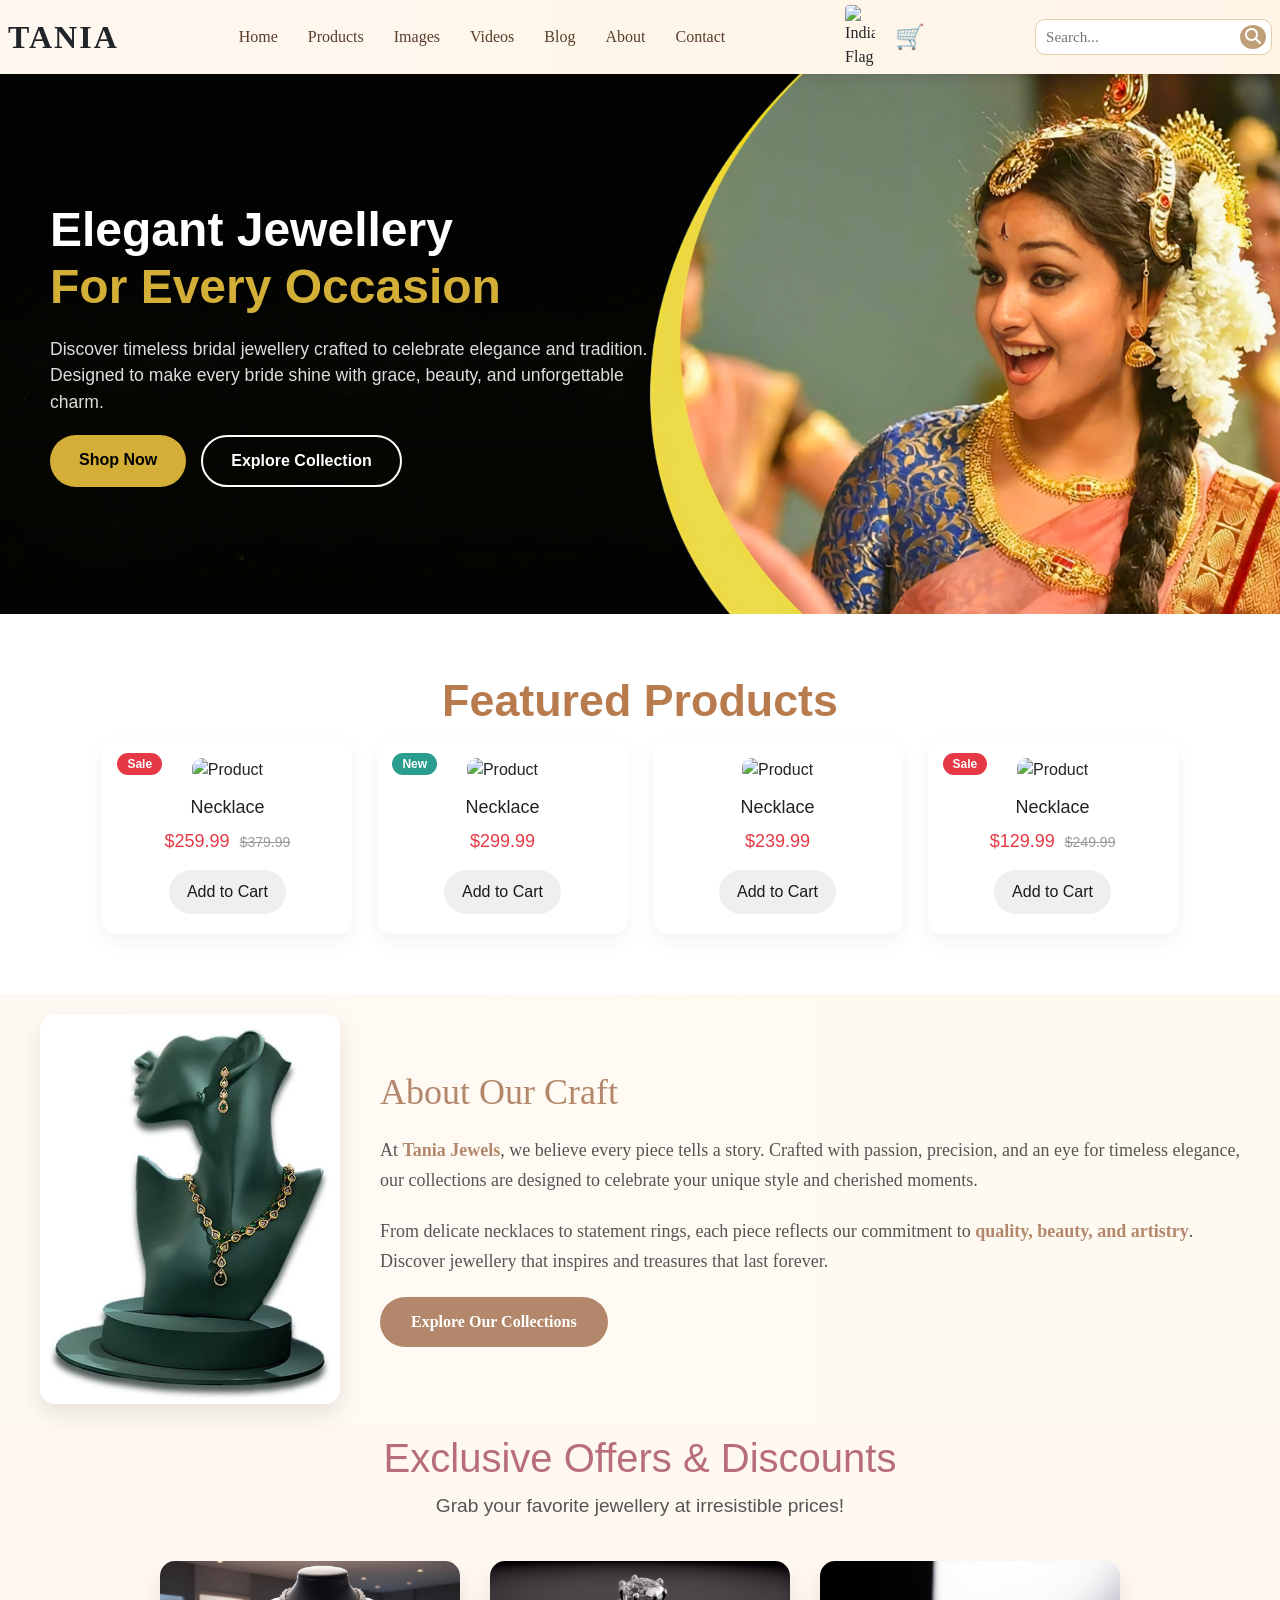
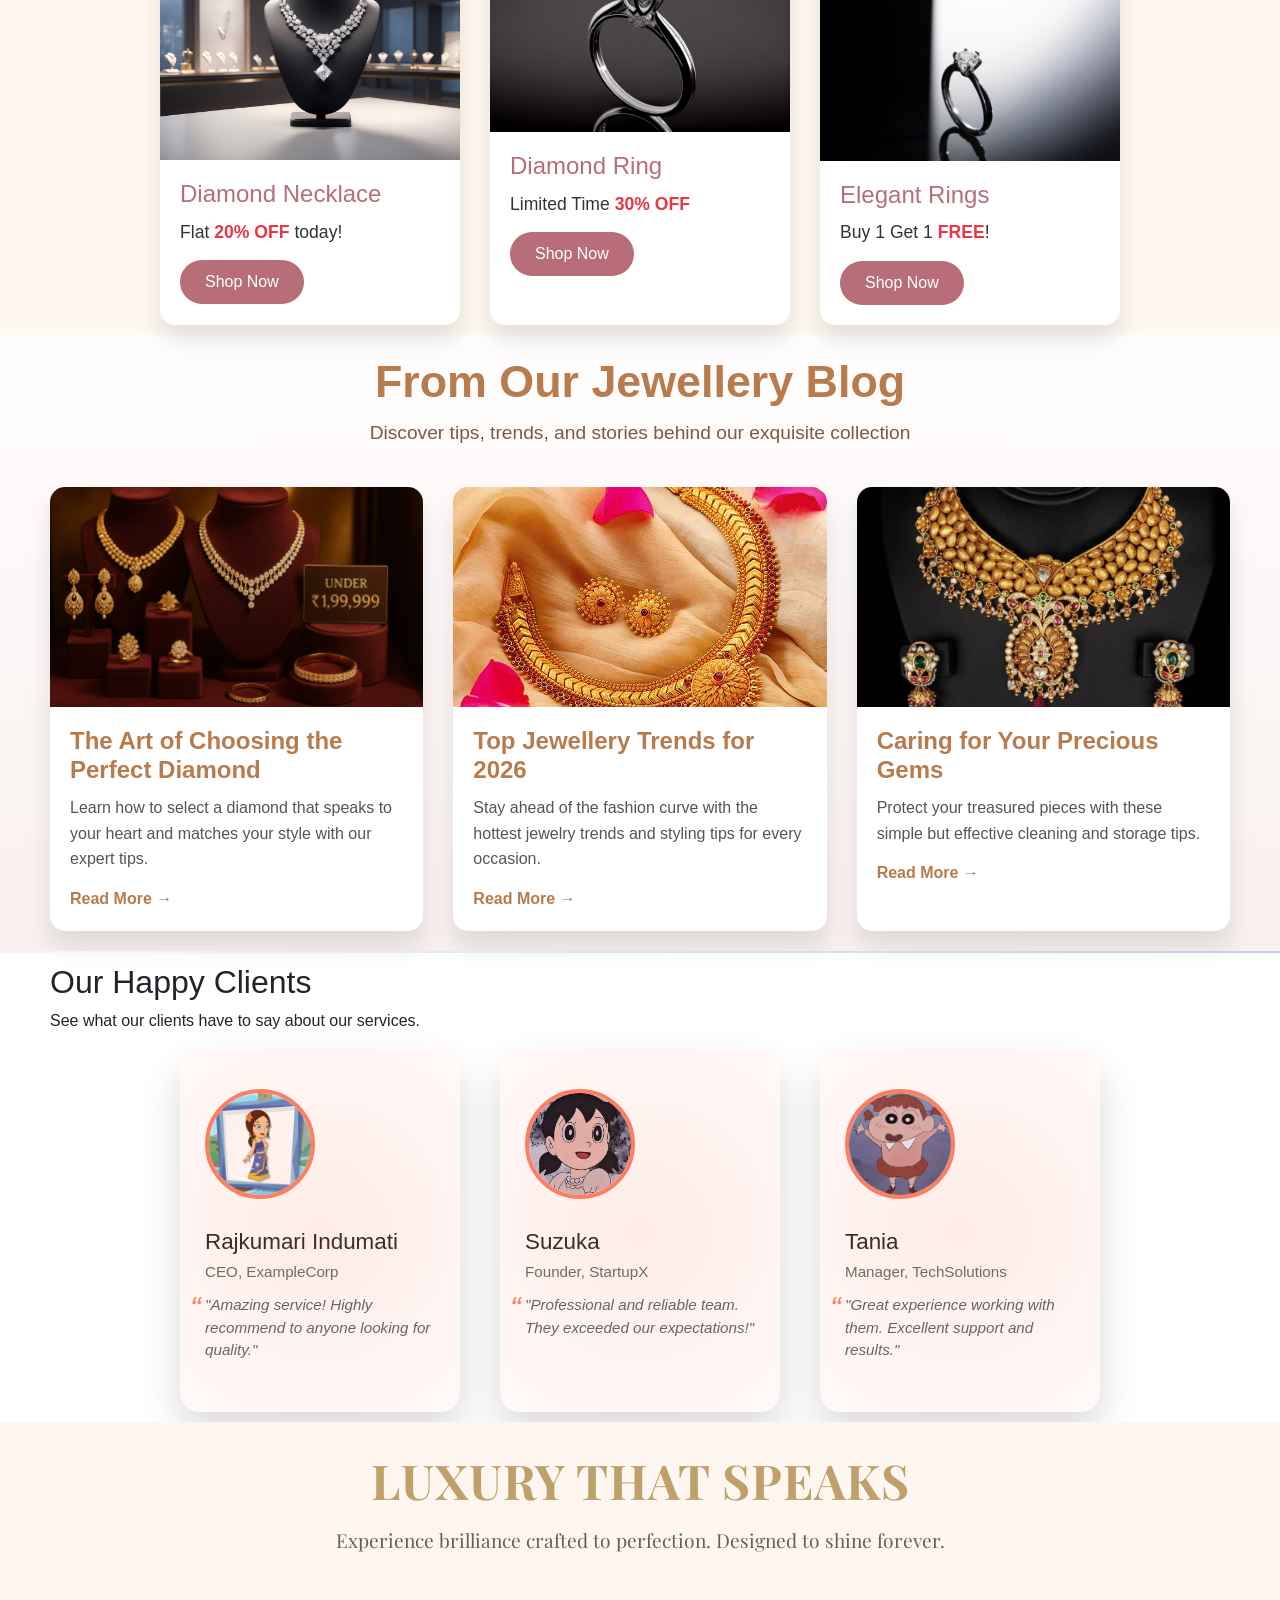
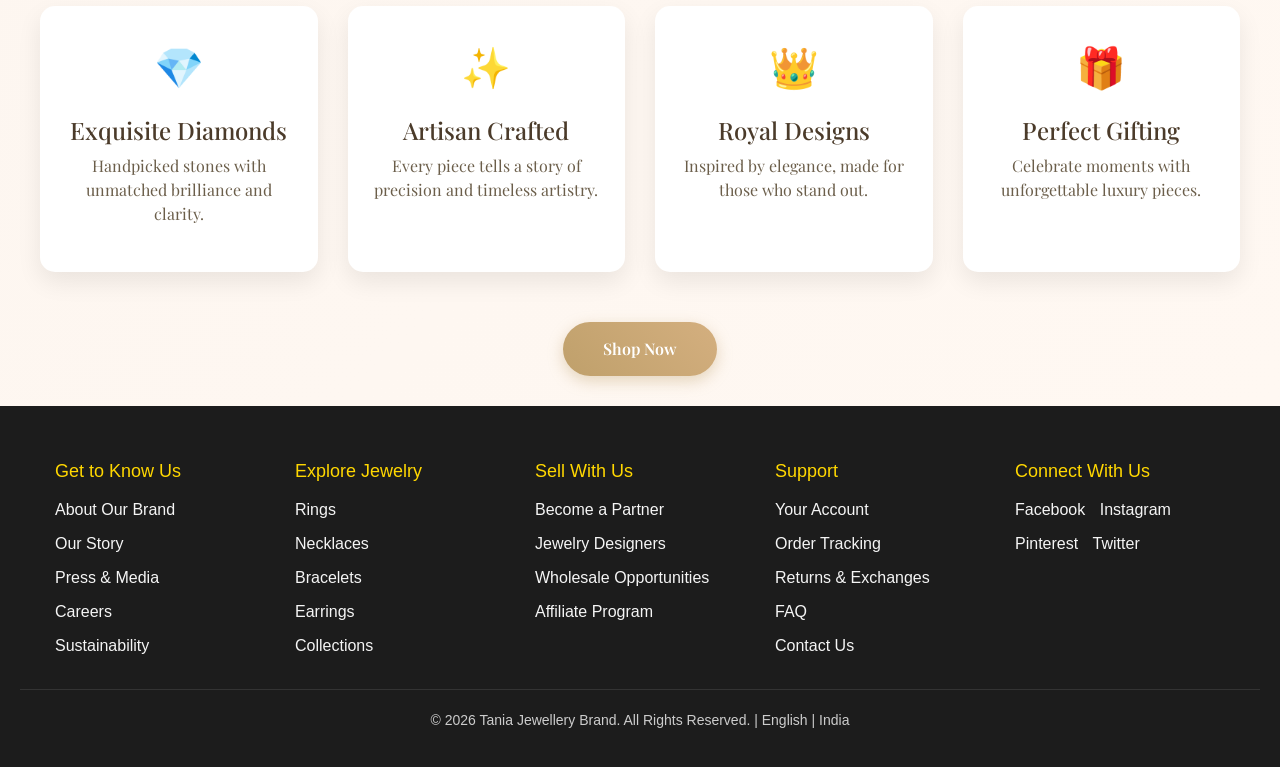
==== index.html @ fa555955 "Online Jewellery Shop" ====
<!DOCTYPE html>
<html>

<head>
  <!-- Basic -->
  <meta charset="utf-8" />
  <meta http-equiv="X-UA-Compatible" content="IE=edge" />
  <!-- Mobile Metas -->
  <meta name="viewport" content="width=device-width, initial-scale=1, shrink-to-fit=no" />
  <!-- Site Metas -->
  <link rel="icon" href="images/favicon.png" type="image/gif" />
  <meta name="keywords" content="" />
  <meta name="description" content="" />
  <meta name="author" content="" />

  <title>Tania Jewellers</title>

  <!-- bootstrap core css -->
  <link rel="stylesheet" type="text/css" href="css/bootstrap.css" />
  <!-- font awesome style -->
  <link href="css/font-awesome.min.css" rel="stylesheet" />
  <!-- Custom styles for this template -->
  <link href="css/style.css" rel="stylesheet" />

  <link rel="stylesheet" href="https://cdnjs.cloudflare.com/ajax/libs/font-awesome/6.4.0/css/all.min.css">

</head>

<body>

  <!-- Nav var section-->
  <nav class="navbar">
    <a class="logo">Tania</a>
    
    <ul class="nav-links">
        <li><a href="index.html">Home</a></li>
        <li><a href="shop.html">Products</a></li>
        <li><a href="images.html">Images</a></li>
        <li><a href="videos.html">Videos</a></li>
        <li><a href="blog.html">Blog</a></li>
        <li><a href="about.html">About</a></li>
        <li><a href="contact.html">Contact</a></li>
    </ul>
    
    <div class="nav-icons">
        <img src="https://upload.wikimedia.org/wikipedia/en/4/41/Flag_of_India.svg" alt="Indian Flag" class="flag-icon">
        <a href="shop.html" class="cart-icon">🛒</a>
    </div>

    <div class="search-box">
      <form action="search.html" method="get">
          <input type="text" name="query" placeholder="Search...">
          <button type="submit"><i class="fas fa-search"></i></button>
      </form>
  </div>
  </nav>

  <!-- slider section -->
  <section class="slider_section">
    <div class="slider_bg_box">
      <img src="images/Slider1.jpeg" alt="Jewellery Collection">
      <div class="overlay"></div>
    </div>
  
    <div class="container">
      <div class="slider_content">
        <h1 class="slider_title">
          Elegant Jewellery <br><span>For Every Occasion</span>
        </h1>
  
        <p class="slider_text">
          Discover timeless bridal jewellery crafted to celebrate elegance and tradition. 
          Designed to make every bride shine with grace, beauty, and unforgettable charm.
        </p>
  
        <div class="slider_buttons">
          <a href="shop.html" class="btn primary-btn">Shop Now</a>
          <a href="#" class="btn secondary-btn">Explore Collection</a>
        </div>
      </div>
    </div>
  </section>
  <!-- end slider section -->

  <!-- shop section -->

  <section class="products">
    <h2 class="section-title">Featured Products</h2>
  
    <div class="product-container">
  
      <!-- Product Card -->
      <div class="product-card">
        <span class="badge">Sale</span>
        <img src="images/a4.png" alt="Product">
        <h3>Necklace</h3>
        <p class="price">$259.99 <span>$379.99</span></p>
        <button>Add to Cart</button>
      </div>
  
      <div class="product-card">
        <span class="badge new">New</span>
        <img src="images/a3.png" alt="Product">
        <h3>Necklace</h3>
        <p class="price">$299.99</p>
        <button>Add to Cart</button>
      </div>
  
      <div class="product-card">
        <img src="images/a2.png" alt="Product">
        <h3>Necklace</h3>
        <p class="price">$239.99</p>
        <button>Add to Cart</button>
      </div>
  
      <div class="product-card">
        <span class="badge">Sale</span>
        <img src="images/a1.png" alt="Product">
        <h3>Necklace</h3>
        <p class="price">$129.99 <span>$249.99</span></p>
        <button>Add to Cart</button>
      </div>
  
    </div>
  </section>

  <!-- end shop section -->

  <!-- about section -->

  <section class="about-section">
    <div class="about-container">
        <div class="about-image">
            <img src="images/about.jpeg" alt="Elegant Jewelry Collection">
        </div>
        <div class="about-content">
            <h2>About Our Craft</h2>
            <p>
                At <span class="highlight">Tania Jewels</span>, we believe every piece tells a story. 
                Crafted with passion, precision, and an eye for timeless elegance, our collections are designed 
                to celebrate your unique style and cherished moments.
            </p>
            <p>
                From delicate necklaces to statement rings, each piece reflects our commitment to 
                <span class="highlight">quality, beauty, and artistry</span>. Discover jewellery that inspires 
                and treasures that last forever.
            </p>
            <a href="#collections" class="btn">Explore Our Collections</a>
        </div>
    </div>
  </section>

  <!-- end about section -->

  <!-- offer section -->

  <section class="offer-section">
    <div class="offer-header">
      <h2>Exclusive Offers & Discounts</h2>
      <p>Grab your favorite jewellery at irresistible prices!</p>
    </div>
  
    <div class="offer-cards">
      <div class="offer-card">
        <img src="images/O11.jpg" alt="Diamond Necklace">
        <div class="offer-info">
          <h3>Diamond Necklace</h3>
          <p>Flat <span>20% OFF</span> today!</p>
          <a href="#" class="shop-btn">Shop Now</a>
        </div>
      </div>
  
      <div class="offer-card">
        <img src="images/O12.jpg" alt="Gold Ring">
        <div class="offer-info">
          <h3>Diamond Ring</h3>
          <p>Limited Time <span>30% OFF</span></p>
          <a href="#" class="shop-btn">Shop Now</a>
        </div>
      </div>
  
      <div class="offer-card">
        <img src="images/O13.jpg" alt="Elegant Earrings">
        <div class="offer-info">
          <h3>Elegant Rings</h3>
          <p>Buy 1 Get 1 <span>FREE</span>!</p>
          <a href="#" class="shop-btn">Shop Now</a>
        </div>
      </div>
    </div>
  </section>

  <!-- end offer section -->

  <!-- blog section -->

  <section class="blog-section">
    <div class="container">
      <h2 class="section-title">From Our Jewellery Blog</h2>
      <p class="section-subtitle">Discover tips, trends, and stories behind our exquisite collection</p>
  
      <div class="blog-cards">
        <article class="blog-card">
          <img src="images/b1.jpeg" alt="Diamond necklace">
          <div class="blog-content">
            <h3 class="blog-title">The Art of Choosing the Perfect Diamond</h3>
            <p class="blog-excerpt">Learn how to select a diamond that speaks to your heart and matches your style with our expert tips.</p>
            <a href="#" class="read-more">Read More →</a>
          </div>
        </article>
  
        <article class="blog-card">
          <img src="images/b2.jpeg" alt="Gold bracelet">
          <div class="blog-content">
            <h3 class="blog-title">Top Jewellery Trends for 2026</h3>
            <p class="blog-excerpt">Stay ahead of the fashion curve with the hottest jewelry trends and styling tips for every occasion.</p>
            <a href="#" class="read-more">Read More →</a>
          </div>
        </article>
  
        <article class="blog-card">
          <img src="images/b3.jpeg" alt="Emerald ring">
          <div class="blog-content">
            <h3 class="blog-title">Caring for Your Precious Gems</h3>
            <p class="blog-excerpt">Protect your treasured pieces with these simple but effective cleaning and storage tips.</p>
            <a href="#" class="read-more">Read More →</a>
          </div>
        </article>
  
      </div>
    </div>
  </section>

  <!-- end blog section -->
  <!-- client section -->

  <section class="clients-section"></section>
  <div class="container">
    <h2>Our Happy Clients</h2>
    <p>See what our clients have to say about our services.</p>
    <div class="clients-grid">
      <div class="client-card">
        <img src="images/Client1.png" alt="Client 1">
        <h3>Rajkumari Indumati</h3>
        <p>CEO, ExampleCorp</p>
        <p class="testimonial">"Amazing service! Highly recommend to anyone looking for quality."</p>
      </div>
      <div class="client-card">
        <img src="images/Client2.png" alt="Client 2">
        <h3>Suzuka</h3>
        <p>Founder, StartupX</p>
        <p class="testimonial">"Professional and reliable team. They exceeded our expectations!"</p>
      </div>
      <div class="client-card">
        <img src="images/Client3.png" alt="Client 3">
        <h3>Tania</h3>
        <p>Manager, TechSolutions</p>
        <p class="testimonial">"Great experience working with them. Excellent support and results."</p>
      </div>
    </div>
  </div>
</section>

  <!-- end client section -->

  <!-- info section -->
  <section class="luxury-info">
    <div class="luxury-overlay"></div>
  
    <div class="luxury-container">
      <h2 class="luxury-title">Luxury That Speaks</h2>
      <p class="luxury-subtitle">
        Experience brilliance crafted to perfection. Designed to shine forever.
      </p>
  
      <div class="luxury-grid">
        
        <div class="lux-card">
          <div class="icon">💎</div>
          <h3>Exquisite Diamonds</h3>
          <p>Handpicked stones with unmatched brilliance and clarity.</p>
        </div>
  
        <div class="lux-card">
          <div class="icon">✨</div>
          <h3>Artisan Crafted</h3>
          <p>Every piece tells a story of precision and timeless artistry.</p>
        </div>
  
        <div class="lux-card">
          <div class="icon">👑</div>
          <h3>Royal Designs</h3>
          <p>Inspired by elegance, made for those who stand out.</p>
        </div>
  
        <div class="lux-card">
          <div class="icon">🎁</div>
          <h3>Perfect Gifting</h3>
          <p>Celebrate moments with unforgettable luxury pieces.</p>
        </div>
  
      </div>
  
      <a href="shop.html" class="luxury-btn">Shop Now</a>
    </div>
  </section>

  <!-- end info_section -->


  <!-- footer section -->
  <footer class="footer">
    <div class="footer-container">
  
      <!-- Get to Know Us -->
      <div class="footer-column">
        <h4>Get to Know Us</h4>
        <ul>
          <li><a href="about.html">About Our Brand</a></li>
          <li><a href="#">Our Story</a></li>
          <li><a href="#">Press & Media</a></li>
          <li><a href="#">Careers</a></li>
          <li><a href="#">Sustainability</a></li>
        </ul>
      </div>
  
      <!-- Explore Jewelry -->
      <div class="footer-column">
        <h4>Explore Jewelry</h4>
        <ul>
          <li><a href="#">Rings</a></li>
          <li><a href="#">Necklaces</a></li>
          <li><a href="#">Bracelets</a></li>
          <li><a href="#">Earrings</a></li>
          <li><a href="#">Collections</a></li>
        </ul>
      </div>
  
      <!-- Sell With Us -->
      <div class="footer-column">
        <h4>Sell With Us</h4>
        <ul>
          <li><a href="#">Become a Partner</a></li>
          <li><a href="#">Jewelry Designers</a></li>
          <li><a href="#">Wholesale Opportunities</a></li>
          <li><a href="#">Affiliate Program</a></li>
        </ul>
      </div>
  
      <!-- Support -->
      <div class="footer-column">
        <h4>Support</h4>
        <ul>
          <li><a href="#">Your Account</a></li>
          <li><a href="#">Order Tracking</a></li>
          <li><a href="#">Returns & Exchanges</a></li>
          <li><a href="#">FAQ</a></li>
          <li><a href="contact.html">Contact Us</a></li>
        </ul>
      </div>
  
      <!-- Connect With Us -->
      <div class="footer-column">
        <h4>Connect With Us</h4>
        <ul class="social">
          <li><a href="#">Facebook</a></li>
          <li><a href="#">Instagram</a></li>
          <li><a href="#">Pinterest</a></li>
          <li><a href="#">Twitter</a></li>
        </ul>
      </div>
      
    </div>
  
    <!-- Footer Bottom -->
    <div class="footer-bottom">
      <p>&copy; 2026 Tania Jewellery Brand. All Rights Reserved. | English | India</p>
    </div>
  </footer>
  <!-- footer section -->


  <!-- jQery -->
  <script src="js/jquery-3.4.1.min.js"></script>
  <!-- bootstrap js -->
  <script src="js/bootstrap.js"></script>
  <!-- custom js -->
  <script src="js/custom.js"></script>

</body>

</html>
---- css/style.css ----
@import url("https://fonts.googleapis.com/css2?family=Playfair+Display:wght@400;500;600;700&family=Poppins:wght@400;500;600;700&display=swap");
/* fonts import */
@import url("../fonts/octin_sports_rg.ttf");

/* Reset some default styles */
* {
  margin: 0;
  padding: 0;
  box-sizing: border-box;
}

body {
  font-family: Arial, sans-serif;
}

/* --- Navbar Container --- */
.navbar {
  display: flex;
  align-items: center;
  justify-content: space-between;
  padding: 5px 8px;
  background: linear-gradient(90deg, #fff8f0, #fff4e6); /* soft jewelry-like gradient */
  box-shadow: 0 4px 12px rgba(0,0,0,0.1);
  font-family: 'Georgia', serif; /* elegant serif font */
}

/* --- Logo --- */
.logo {
  font-size: 2rem;
  font-weight: bold;
  color: #bfa078; /* gold-tone color */
  text-transform: uppercase;
  letter-spacing: 2px;
}

/* --- Navigation Links --- */
.nav-links {
  list-style: none;
  display: flex;
  gap: 10px;
  margin: 0;
  padding: 0;
}

.nav-links li a {
  text-decoration: none;
  font-size: 1rem;
  color: #5a3e2b; /* chocolate-brown text for elegance */
  padding: 8px 10px;
  border-radius: 6px;
  transition: background 0.3s, color 0.3s;
}

.nav-links li a:hover {
  background-color: #bfa078; /* gold highlight on hover */
  color: #fff;
}

/* --- Icons Section --- */
.nav-icons {
  display: flex;
  align-items: center;
  gap: 20px;
}

.flag-icon {
  width: 30px;
  height: auto;
  border-radius: 4px;
}

.cart-icon {
  font-size: 1.5rem;
  color: #5a3e2b;
  text-decoration: none;
}

/* --- Search Box --- */
.search-box form {
  display: flex;
  align-items: center;
  border: 1px solid #e0cda9;
  border-radius: 10px;
  padding: 5px 5px;
  background-color: #fff;
}

.search-box input {
  border: none;
  outline: none;
  padding: 0px 5px;
  border-radius: 5px;
  font-size: 0.95rem;
  color: #5a3e2b;
}

.search-box button {
  background-color: #bfa078;
  border: none;
  color: #fff;
  padding: 0px 5px;
  border-radius: 50%;
  font-size: 1rem;
  cursor: pointer;
}

/* --- Responsive --- */
@media (max-width: 1024px) {
  .nav-links {
      gap: 20px;
  }

  .search-box input {
      width: 100px;
  }
}

@media (max-width: 768px) {
  .navbar {
      flex-direction: column;
      align-items: flex-start;
      padding: 15px 20px;
  }

  .nav-links {
      flex-wrap: wrap;
      gap: 15px;
      margin-top: 10px;
  }

  .nav-icons {
      margin-top: 10px;
      gap: 15px;
  }

  .search-box {
      margin-top: 10px;
      width: 100%;
  }

  .search-box input {
      flex: 1;
  }
}

/* slider section */
.slider_section {
  position: relative;
  height: 60vh; /* was 100vh */
  min-height: 400px; /* keeps it usable on small screens */
  display: flex;
  align-items: center;
  color: #fff;
  overflow: hidden;
}

.slider_bg_box {
  position: absolute;
  width: 100%;
  height: 100%;
  z-index: -1;
}

.slider_bg_box img {
  width: 100%;
  height: 100%;
  object-fit: cover; 
}

.slider_bg_box .overlay {
  position: absolute;
  width: 100%;
  height: 100%;
  background: linear-gradient(to right, rgba(0,0,0,0.7), rgba(0,0,0,0.2));
}

.container {
  max-width: 1200px;
  margin: auto;
  padding: 10px;
}

.slider_content {
  max-width: 600px;
  animation: fadeInUp 1s ease-in-out;
}

.slider_title {
  font-size: 3rem;
  font-weight: 700;
  line-height: 1.2;
}

.slider_title span {
  color: #d4af37; /* gold accent */
}

.slider_text {
  margin: 20px 0;
  font-size: 1.1rem;
  color: #ddd;
}

.slider_buttons {
  display: flex;
  gap: 15px;
}

.btn {
  padding: 12px 28px;
  border-radius: 30px;
  text-decoration: none;
  font-weight: 600;
  transition: 0.3s ease;
}

.primary-btn {
  background: #d4af37;
  color: #000;
}

.primary-btn:hover {
  background: #b8962e;
}

.secondary-btn {
  border: 2px solid #fff;
  color: #fff;
}

.secondary-btn:hover {
  background: #fff;
  color: #000;
}

/* Animation */
@keyframes fadeInUp {
  from {
    opacity: 0;
    transform: translateY(30px);
  }
  to {
    opacity: 1;
    transform: translateY(0);
  }
}

/* end slider section */

/* start shop section */

.products {
  padding: 60px 8%;
}

.section-title {
  text-align: center;
  font-size: 32px;
  margin-bottom: 40px;
  color: #333;
}

/* Grid */
.product-container {
  display: grid;
  grid-template-columns: repeat(auto-fit, minmax(220px, 1fr));
  gap: 25px;
}

/* Card */
.product-card {
  background: #fff;
  border-radius: 15px;
  padding: 20px;
  text-align: center;
  position: relative;
  transition: 0.3s ease;
  box-shadow: 0 8px 20px rgba(0,0,0,0.05);
}

.product-card:hover {
  transform: translateY(-10px);
  box-shadow: 0 12px 25px rgba(0,0,0,0.1);
}

/* Image */
.product-card img {
  width: 100%;
  border-radius: 10px;
  margin-bottom: 15px;
}

/* Title */
.product-card h3 {
  font-size: 18px;
  margin-bottom: 10px;
  color: #222;
}

/* Price */
.price {
  font-size: 18px;
  color: #e63946;
  margin-bottom: 15px;
}

.price span {
  text-decoration: line-through;
  color: #999;
  font-size: 14px;
  margin-left: 5px;
}

/* Button */
.product-card button {
  background: linear-gradient(135deg, #fd9c6b);
  color: #1b1a1a;
  border: none;
  padding: 10px 18px;
  border-radius: 25px;
  cursor: pointer;
  transition: 0.3s;
}

.product-card button:hover {
  background: linear-gradient(135deg, #f4f7f2);
  transform: scale(1.05);
}

/* Badge */
.badge {
  position: absolute;
  top: 15px;
  left: 15px;
  background: #e63946;
  color: #fff;
  padding: 5px 10px;
  font-size: 12px;
  border-radius: 20px;
}

.badge.new {
  background: #2a9d8f;
}

/* Responsive */
@media (max-width: 600px) {
  .section-title {
    font-size: 24px;
  }
}

/* end shop section */

/* start about section */
/* About Section Styles */
.about-section {
  padding: 20px 20px;
  background: linear-gradient(to right, #fef9f3, #fffaf0);
  font-family: 'Georgia', serif;
  color: #333;
}

.about-container {
  display: flex;
  flex-wrap: wrap;
  align-items: center;
  max-width: 1200px;
  margin: 0 auto;
  gap: 40px;
}

.about-image img {
  width: 100%;
  max-width: 300px;  /* reduced from 500px */
  border-radius: 15px;
  box-shadow: 0 10px 25px rgba(0,0,0,0.1);
  transition: transform 0.5s ease;
}

.about-image img:hover {
  transform: scale(1.05);
}

.about-content {
  flex: 1;
  min-width: 300px;
}

.about-content h2 {
  font-size: 36px;
  color: #b3876b;
  margin-bottom: 20px;
}

.about-content p {
  font-size: 18px;
  line-height: 1.7;
  margin-bottom: 20px;
  color: #555;
}

.about-content .highlight {
  color: #b3876b;
  font-weight: bold;
}

.about-content .btn {
  display: inline-block;
  padding: 12px 30px;
  background-color: #b3876b;
  color: #fff;
  font-weight: bold;
  border-radius: 50px;
  text-decoration: none;
  transition: background-color 0.3s ease, transform 0.3s ease;
}

.about-content .btn:hover {
  background-color: #a06d57;
  transform: translateY(-3px);
}

/* Responsive */
@media (max-width: 900px) {
  .about-container {
      flex-direction: column;
      text-align: center;
  }
  .about-image img {
      max-width: 80%;
  }
}

/* end about section */

/* start offer section */
.offer-section {
  padding: 10px 10px;
  background: #fff8f0;
  text-align: center;
  font-family: 'Segoe UI', Tahoma, Geneva, Verdana, sans-serif;
}

.offer-header h2 {
  font-size: 2.5em;
  color: #b76e79;
  margin-bottom: 10px;
}

.offer-header p {
  font-size: 1.2em;
  color: #555;
  margin-bottom: 40px;
}

.offer-cards {
  display: flex;
  flex-wrap: wrap;
  justify-content: center;
  gap: 30px;
}

.offer-card {
  background: #fff;
  border-radius: 15px;
  box-shadow: 0 15px 25px rgba(0,0,0,0.1);
  overflow: hidden;
  transition: transform 0.3s, box-shadow 0.3s;
  max-width: 300px;
  text-align: left;
}

.offer-card:hover {
  transform: translateY(-10px);
  box-shadow: 0 25px 35px rgba(0,0,0,0.2);
}

.offer-card img {
  width: 100%;
  display: block;
}

.offer-info {
  padding: 20px;
}

.offer-info h3 {
  font-size: 1.5em;
  color: #b76e79;
  margin-bottom: 10px;
}

.offer-info p {
  font-size: 1.1em;
  margin-bottom: 15px;
  color: #333;
}

.offer-info p span {
  color: #e63946;
  font-weight: bold;
}

.shop-btn {
  display: inline-block;
  padding: 10px 25px;
  background: #b76e79;
  color: #fff;
  border-radius: 50px;
  text-decoration: none;
  transition: background 0.3s;
}

.shop-btn:hover {
  background: #e63946;
}

/*end offer section */

/* start Blog Section */

.blog-section {
  padding: 10px 10px;
  background: linear-gradient(to bottom, #fffdfd, #f8f0ee);
  text-align: center;
}

.section-title {
  font-size: 2.8rem;
  font-weight: 700;
  color: #b87b4d;
  margin-bottom: 10px;
}

.section-subtitle {
  font-size: 1.2rem;
  color: #7c5a44;
  margin-bottom: 40px;
}

/* Blog Cards Grid */
.blog-cards {
  display: grid;
  grid-template-columns: repeat(auto-fit, minmax(300px, 1fr));
  gap: 30px;
  max-width: 1200px;
  margin: 0 auto;
}

/* Individual Card */
.blog-card {
  background-color: #fff;
  border-radius: 15px;
  overflow: hidden;
  box-shadow: 0 15px 25px rgba(0,0,0,0.1);
  transition: transform 0.3s, box-shadow 0.3s;
}

.blog-card:hover {
  transform: translateY(-10px);
  box-shadow: 0 25px 35px rgba(0,0,0,0.15);
}

/* Card Image */
.blog-card img {
  width: 100%;
  height: 220px;
  object-fit: cover;
}

/* Card Content */
.blog-content {
  padding: 20px;
  text-align: left;
}

.blog-title {
  font-size: 1.5rem;
  font-weight: 600;
  color: #b87b4d;
  margin-bottom: 10px;
}

.blog-excerpt {
  font-size: 1rem;
  color: #555;
  margin-bottom: 15px;
  line-height: 1.6;
}

.read-more {
  text-decoration: none;
  color: #b87b4d;
  font-weight: 600;
  transition: color 0.3s;
}

.read-more:hover {
  color: #7c5a44;
}

/* blog section end */

/* start clent section*/

.clients-section {
  background: linear-gradient(135deg, #f5f7fa, #c3cfe2);
  padding: 1px 1px;
  font-family: 'Poppins', sans-serif;
  text-align: center;
  position: relative;
  overflow: hidden;
}

.clients-section h2 {
  text-align: center;
  font-size: 3rem;
  margin-bottom: 10px;
  background: linear-gradient(90deg, #ff7e5f, #feb47b);
  -webkit-background-clip: text;
  -webkit-text-fill-color: transparent;
  background-clip: text;
  color: transparent;
  -webkit-font-smoothing: antialiased;
  -moz-osx-font-smoothing: grayscale;
}

.clients-section p {
  text-align: center;
  color: #555;
  font-size: 1.1rem;
  margin-bottom: 50px;
}

/* Grid layout */
.clients-grid {
  display: flex;
  flex-wrap: wrap;
  justify-content: center;
  gap: 40px;
}

/* Card styling */
.client-card {
  background: #ffffff;
  border-radius: 20px;
  padding: 40px 25px;
  width: 280px;
  box-shadow: 0 20px 40px rgba(0, 0, 0, 0.15);
  transition: transform 0.4s ease, box-shadow 0.4s ease, background 0.4s ease;
  position: relative;
  overflow: hidden;
}

.client-card::before {
  content: '';
  position: absolute;
  top: -50%;
  left: -50%;
  width: 200%;
  height: 200%;
  background: radial-gradient(circle, rgba(255,126,95,0.15) 0%, transparent 70%);
  transform: rotate(45deg);
  transition: all 0.6s ease;
}

.client-card:hover::before {
  top: -20%;
  left: -20%;
}

.client-card:hover {
  transform: translateY(-15px);
  box-shadow: 0 25px 50px rgba(0, 0, 0, 0.2);
}

/* Client image */
.client-card img {
  width: 110px;
  height: 110px;
  border-radius: 50%;
  object-fit: cover;
  margin-bottom: 20px;
  border: 4px solid #ff7e5f;
  transition: transform 0.3s ease;
}

.client-card:hover img {
  transform: scale(1.1);
}

/* Name & role */
.client-card h3 {
  margin: 10px 0 5px;
  font-size: 1.4rem;
  color: #222;
}

.client-card p {
  font-size: 0.95rem;
  color: #666;
  margin-bottom: 10px;
}

/* Testimonial styling */
.testimonial {
  font-style: italic;
  color: #444;
  line-height: 1.5;
  font-size: 0.95rem;
  position: relative;
}

.testimonial::before {
  content: '“';
  font-size: 2rem;
  color: #ff7e5f;
  position: absolute;
  left: -15px;
  top: -10px;
}

/*end clint section*/

/* start info section */

.luxury-info {
  position: relative;
  padding: 30px 10px;
  background: linear-gradient(135deg, #fdf6f0, #fff8f2);
  overflow: hidden;
  font-family: 'Playfair Display', serif;
  color: #333;
}

/* Overlay for subtle luxury effect */
.luxury-overlay {
  position: absolute;
  top: 0;
  left: 0;
  width: 100%;
  height: 100%;
  background: url('https://www.transparenttextures.com/patterns/gold-filigree.png') repeat;
  opacity: 0.05;
  pointer-events: none;
}

/* Container */
.luxury-container {
  max-width: 1200px;
  margin: 0 auto;
  text-align: center;
  position: relative;
  z-index: 1;
}

/* Titles */
.luxury-title {
  font-size: 3rem;
  font-weight: 700;
  color: #bfa06b;
  letter-spacing: 1px;
  margin-bottom: 15px;
  text-transform: uppercase;
}

.luxury-subtitle {
  font-size: 1.2rem;
  color: #6b5e4a;
  margin-bottom: 50px;
  line-height: 1.6;
}

/* Grid */
.luxury-grid {
  display: grid;
  grid-template-columns: repeat(auto-fit, minmax(250px, 1fr));
  gap: 30px;
  margin-bottom: 50px;
}

/* Cards */
.lux-card {
  background: #fff;
  border-radius: 15px;
  padding: 30px 20px;
  box-shadow: 0 10px 25px rgba(0,0,0,0.08);
  transition: transform 0.3s ease, box-shadow 0.3s ease;
  position: relative;
}

.lux-card:hover {
  transform: translateY(-10px);
  box-shadow: 0 20px 35px rgba(0,0,0,0.15);
}

/* Icons */
.lux-card .icon {
  font-size: 2.5rem;
  margin-bottom: 20px;
  color: #bfa06b;
  display: inline-block;
}

/* Card Titles & Text */
.lux-card h3 {
  font-size: 1.5rem;
  margin-bottom: 10px;
  color: #4b3b2a;
}

.lux-card p {
  font-size: 1rem;
  color: #6b5e4a;
  line-height: 1.5;
}

/* Button */
.luxury-btn {
  display: inline-block;
  padding: 15px 40px;
  font-size: 1rem;
  font-weight: 600;
  color: #fff;
  background: linear-gradient(45deg, #bfa06b, #d4af7f);
  border-radius: 50px;
  text-decoration: none;
  transition: all 0.3s ease;
  box-shadow: 0 5px 15px rgba(191,160,107,0.4);
}

.luxury-btn:hover {
  background: linear-gradient(45deg, #d4af7f, #bfa06b);
  box-shadow: 0 10px 20px rgba(191,160,107,0.6);
  transform: translateY(-3px);
}

/* Responsive */
@media (max-width: 768px) {
  .luxury-title {
      font-size: 2.2rem;
  }
  
  .luxury-subtitle {
      font-size: 1rem;
  }
}
/* end info section*/

.footer {
  background-color: #1c1c1c;
  color: #f5f5f5;
  padding: 40px 20px 20px;
  font-family: 'Segoe UI', Tahoma, Geneva, Verdana, sans-serif;
}

.footer-container {
  display: flex;
  flex-wrap: wrap;
  justify-content: space-between;
  max-width: 1200px;
  margin: 0 auto;
}

.footer-column {
  flex: 1 1 180px;
  margin: 15px;
}

.footer-column h4 {
  font-size: 18px;
  margin-bottom: 15px;
  color: #ffd700; /* gold accent for jewelry */
}

.footer-column ul {
  list-style: none;
  padding: 0;
}

.footer-column ul li {
  margin-bottom: 10px;
}

.footer-column ul li a {
  color: #f5f5f5;
  text-decoration: none;
  transition: color 0.3s;
}

.footer-column ul li a:hover {
  color: #ffd700;
}

.footer-column ul.social li {
  display: inline-block;
  margin-right: 10px;
}

.footer-bottom {
  text-align: center;
  padding-top: 20px;
  border-top: 1px solid #333;
  font-size: 14px;
  color: #ccc;
}

/* Responsive */
@media (max-width: 768px) {
  .footer-container {
    flex-direction: column;
    align-items: center;
  }

  .footer-column {
    flex: 1 1 100%;
    text-align: center;
  }

  .footer-column ul.social li {
    display: inline-block;
    margin: 0 5px;
  }
}

/*picture section*/

.gallery-section {
  padding: 10px 10px; /* Increased padding for bigger section */
  background-color: #f8f8f8;
  text-align: center;
}

.gallery-title {
  font-size: 36px;
  margin-bottom: 40px;
  color: #333;
  font-weight: 700;
}

.gallery-container {
  display: grid;
  grid-template-columns: repeat(auto-fit, minmax(200px, 1fr)); /* smaller min-width for more columns */
  gap: 30px; /* increased spacing between images */
  max-width: 1400px;
  margin: 0 auto;
}

.gallery-item {
  overflow: hidden;
  border-radius: 15px;
  box-shadow: 0 6px 20px rgba(0,0,0,0.15);
  transition: transform 0.4s, box-shadow 0.4s;
}

.gallery-item img {
  width: 100%;
  height: 250px; /* increased image height for larger display */
  object-fit: cover;
  display: block;
  transition: transform 0.4s;
}

.gallery-item:hover img {
  transform: scale(1.1);
}

.gallery-item:hover {
  box-shadow: 0 10px 30px rgba(0,0,0,0.25);
}

/* end picture section*/
/* start video section*/

.video-section {
  padding: 10px 10px;
  background-color: #fff8f0; /* soft luxury color */
  text-align: center;
}

.video-section .section-title {
  font-size: 36px;
  font-weight: 700;
  color: #2b1a12;
  margin-bottom: 10px;
  letter-spacing: 1px;
}

.video-section .section-subtitle {
  font-size: 18px;
  color: #5c4633;
  margin-bottom: 50px;
}

.video-grid {
  display: grid;
  grid-template-columns: repeat(auto-fit, minmax(280px, 1fr));
  gap: 30px;
}

.video-card {
  position: relative;
  overflow: hidden;
  border-radius: 15px;
  box-shadow: 0 10px 25px rgba(0,0,0,0.1);
  transition: transform 0.3s, box-shadow 0.3s;
}

.video-card video {
  width: 100%;
  display: block;
  border-radius: 15px;
}

.video-card:hover {
  transform: translateY(-5px) scale(1.02);
  box-shadow: 0 15px 35px rgba(0,0,0,0.25);
}

.video-overlay {
  position: absolute;
  bottom: 0;
  left: 0;
  right: 0;
  background: linear-gradient(180deg, transparent, rgba(0,0,0,0.7));
  color: #fff;
  padding: 20px;
  opacity: 0;
  transition: opacity 0.3s;
  border-radius: 0 0 15px 15px;
  text-align: left;
}

.video-card:hover .video-overlay {
  opacity: 1;
}

.video-overlay h3 {
  font-size: 20px;
  margin-bottom: 5px;
  font-weight: 600;
}

.video-overlay p {
  font-size: 14px;
  color: #ddd;
}

.contact-section {
  max-width: 800px;
  margin: 50px auto;
  padding: 20px;
  text-align: center;
  background-color: #fff8f5;
  border-radius: 15px;
  box-shadow: 0 8px 20px rgba(183, 110, 121, 0.2);
}

.contact-section h2 {
  font-size: 2.5em;
  color: #b76e79;
  margin-bottom: 10px;
}

.contact-section p {
  font-size: 1.1em;
  color: #555;
  margin-bottom: 30px;
}

.contact-form {
  display: flex;
  flex-direction: column;
  gap: 15px;
}

.contact-form input,
.contact-form textarea {
  padding: 15px;
  border: 1px solid #ccc;
  border-radius: 8px;
  font-size: 1em;
}

.contact-form input:focus,
.contact-form textarea:focus {
  outline: none;
  border-color: #b76e79;
  box-shadow: 0 0 5px rgba(183, 110, 121, 0.5);
}

.contact-form button {
  padding: 15px;
  border: none;
  border-radius: 8px;
  background-color: #b76e79;
  color: #fff;
  font-size: 1.1em;
  cursor: pointer;
  transition: 0.3s;
}

.contact-form button:hover {
  background-color: #9c5b63;
}

.contact-info {
  margin-top: 40px;
  font-size: 1em;
  color: #555;
}

.social-icons {
  margin-top: 30px;
}

.social-icons a {
  text-decoration: none;
  color: #b76e79;
  font-size: 1.5em;
  margin: 0 15px;
  transition: 0.3s;
}

.social-icons a:hover {
  color: #9c5b63;
  transform: scale(1.2);
}
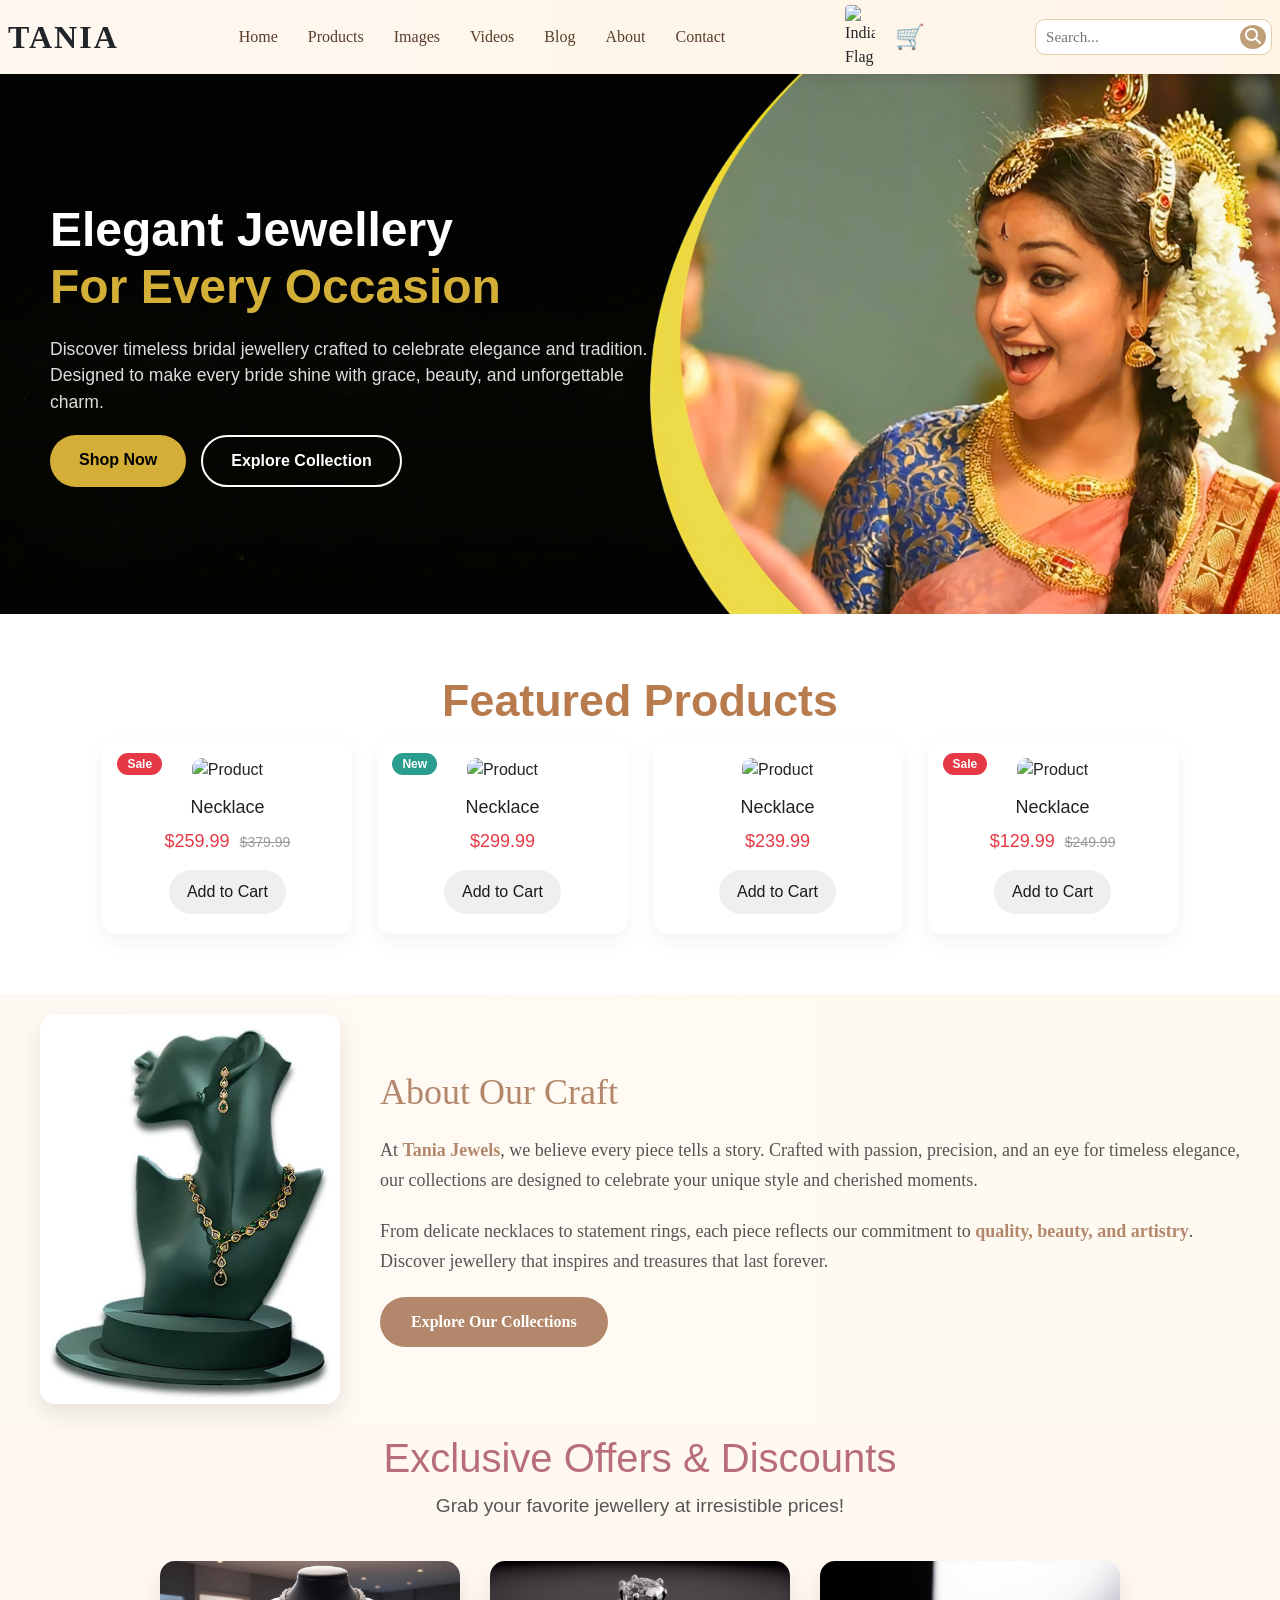
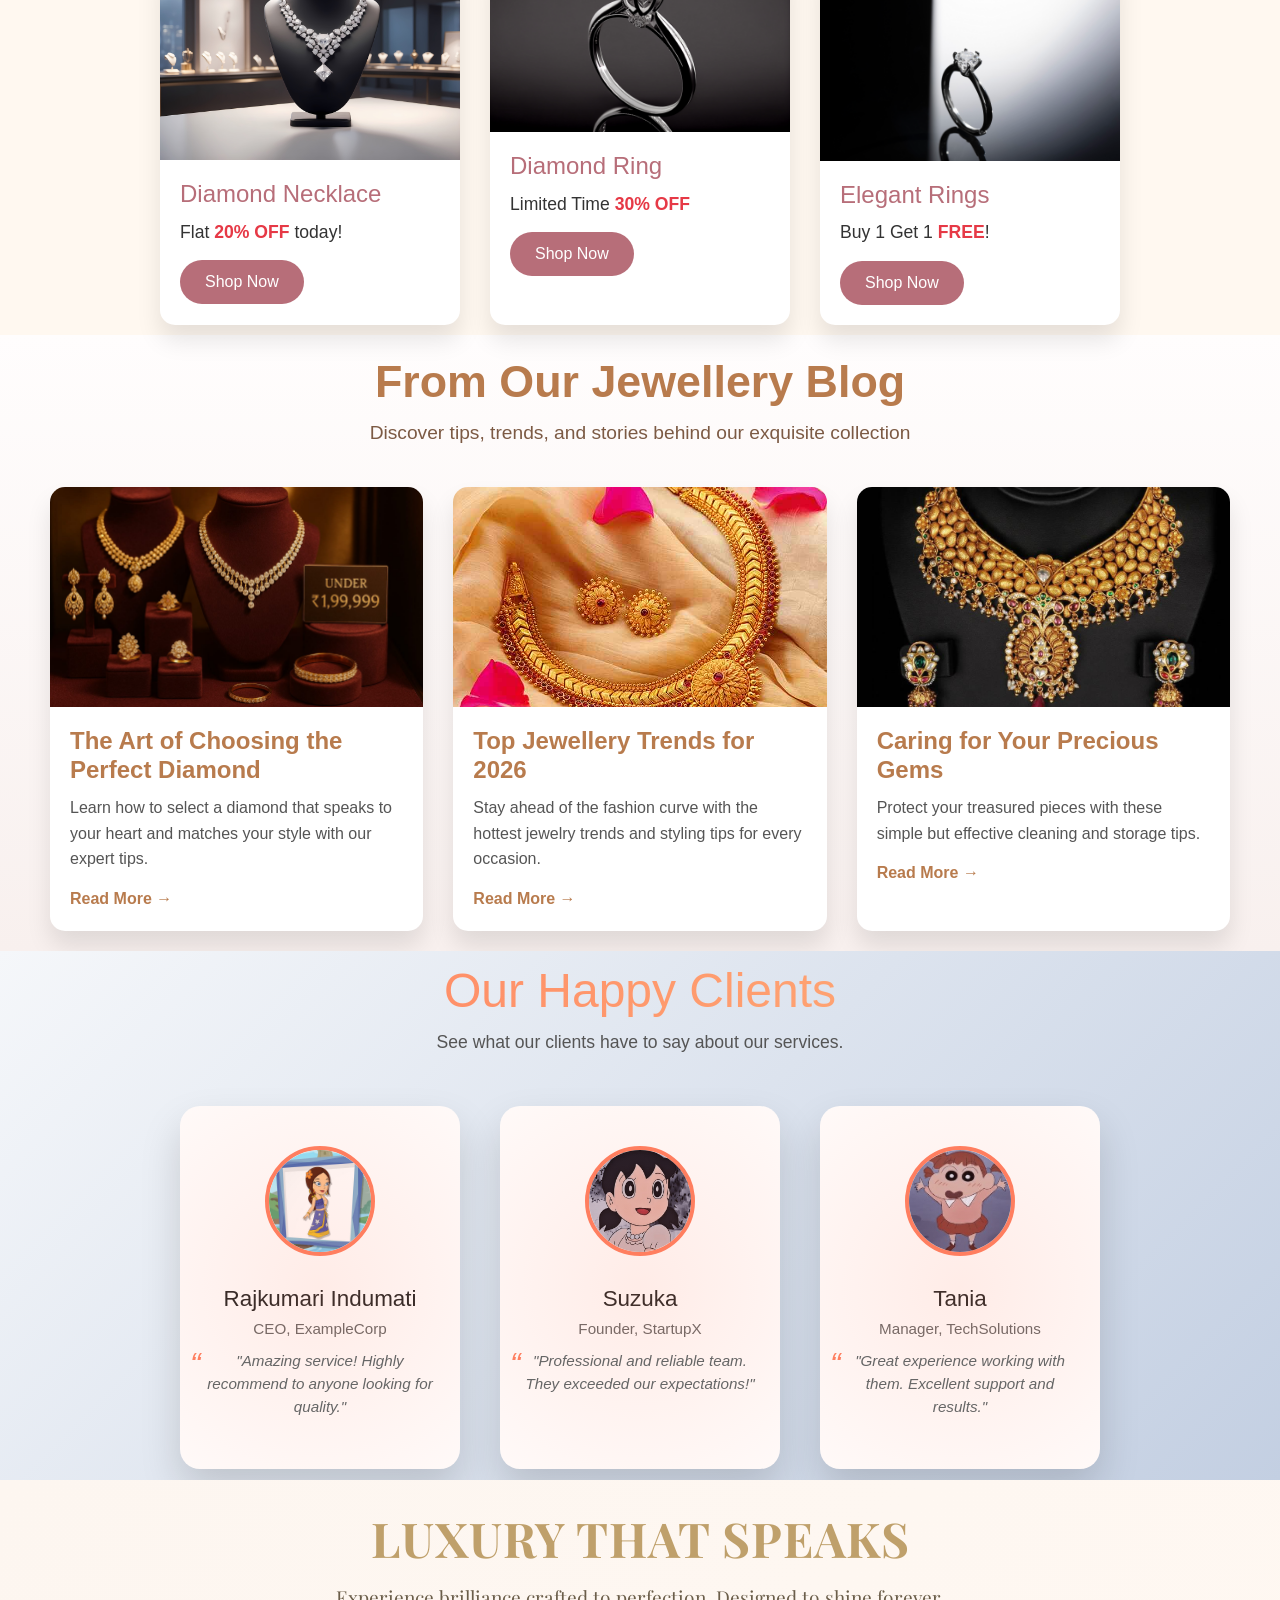
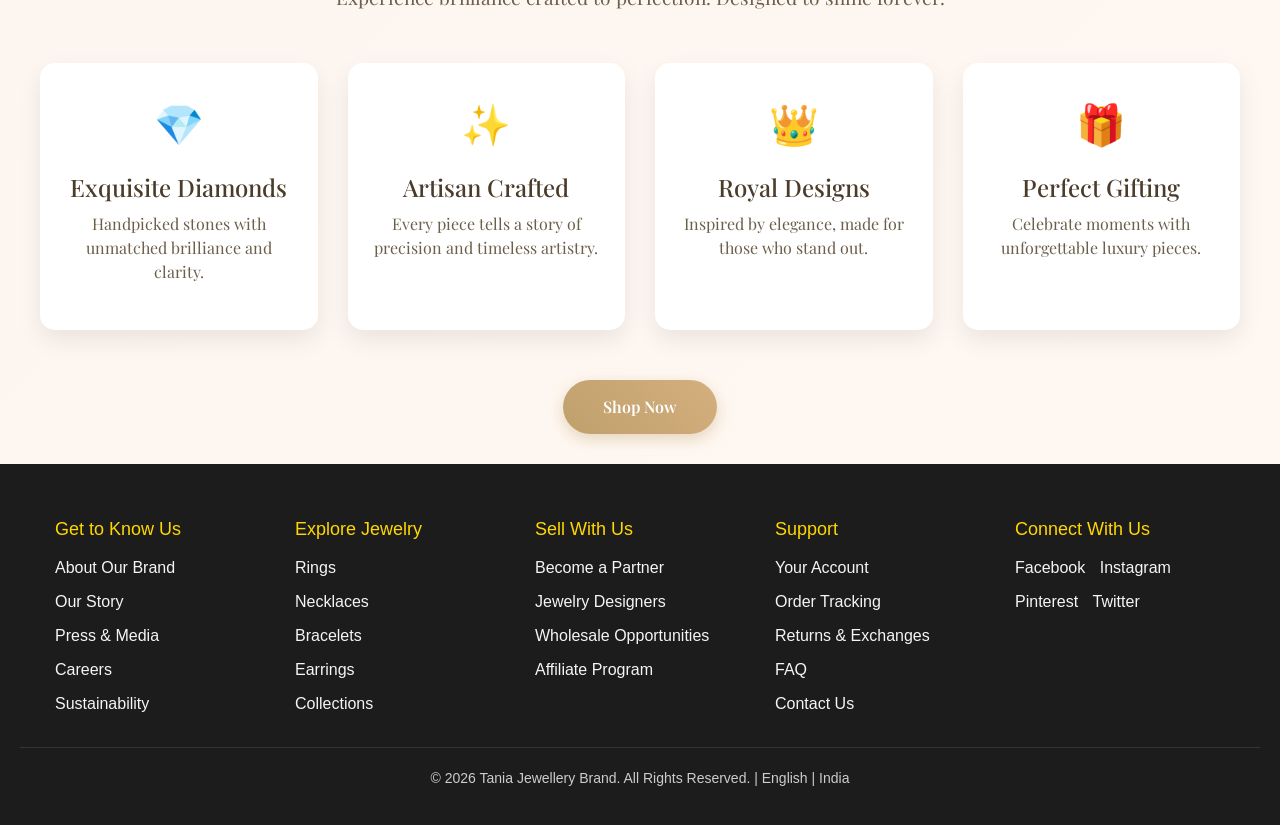
==== commit 4dc35cda: "Update index.html" ====
--- a/index.html
+++ b/index.html
@@ -234,7 +234,7 @@
   <!-- end blog section -->
   <!-- client section -->
 
-  <section class="clients-section"></section>
+  <section class="clients-section">
   <div class="container">
     <h2>Our Happy Clients</h2>
     <p>See what our clients have to say about our services.</p>
@@ -389,4 +389,4 @@
 
 </body>
 
-</html>+</html>
